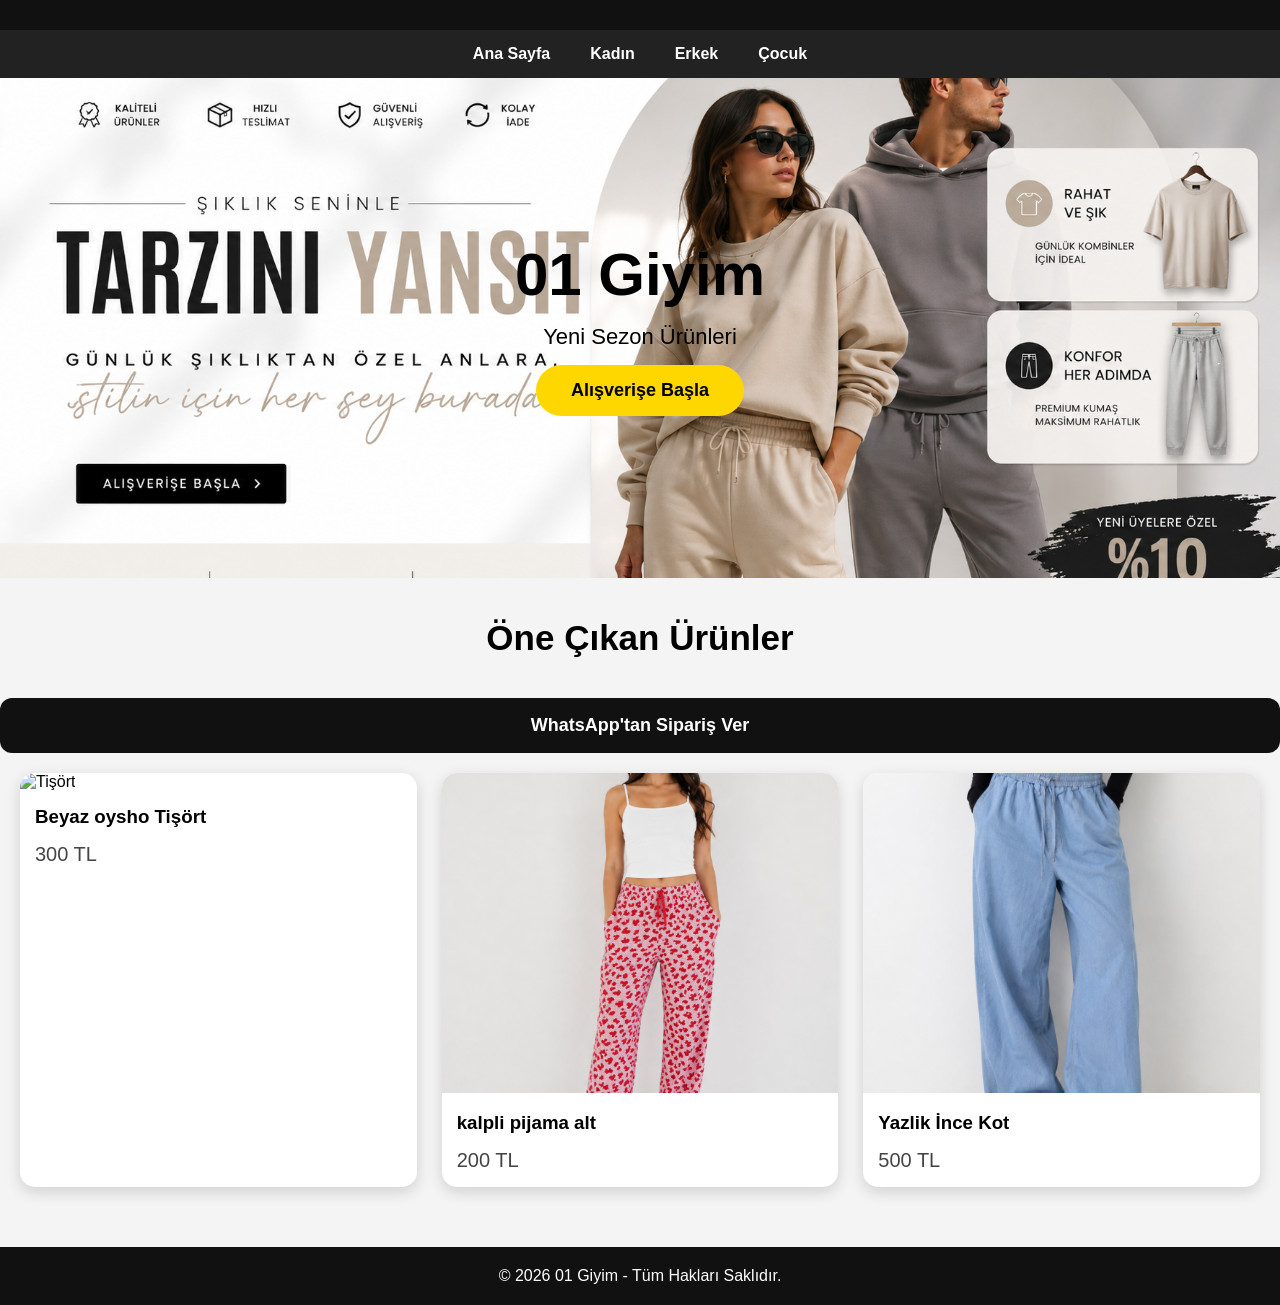
==== index.html @ 40dc07f4 "Add files via upload" ====
<!DOCTYPE html>
<html lang="tr">
<head>
<meta charset="UTF-8">
<meta name="viewport" content="width=device-width, initial-scale=1.0">
<title>01 Giyim</title>
<link rel="stylesheet" href="style.css">
</head>

<body>

<header class="header">
  



  
    </div>
</header>

<nav class="menu">
    <a href="index.html">Ana Sayfa</a>
    <a href="kadin.html">Kadın</a>
    <a href="erkek.html">Erkek</a>
    <a href="cocuk.html">Çocuk</a>
</nav>

<section class="banner">
    <h1>01 Giyim</h1>
    <p>Yeni Sezon Ürünleri</p>
    <button>Alışverişe Başla</button>
</section>

<h2 class="baslik">Öne Çıkan Ürünler</h2>

<a class="wp-btn"
href="https://wa.me/905469184801?text=Merhaba,%20sipariş%20vermek%20istiyorum."
target="_blank">
    WhatsApp'tan Sipariş Ver
</a>

<div class="products">

<div class="card">

<img src="tisort.jpg" alt="Tişört">
<h3>Beyaz oysho Tişört</h3>
<p>300 TL</p>
</div>



<div class="card">
<img src="kalpli-pijama-alt.jpg" alt="Kalpli Pijama Alt">
<h3>kalpli pijama alt</h3>
<p>200 TL</p>
</div>

<div class="card">
<img src="Yazlik-İnce-Kot.jpg" alt="Yazlık İnce Kot">
<h3>Yazlik İnce Kot</h3>
<p>500 TL</p>
</div>

</div>

<footer>
<p>© 2026 01 Giyim - Tüm Hakları Saklıdır.</p>
</footer>

<script src="script.js"></script>

</body>
</html>
---- style.css ----
*{
margin:0;
padding:0;
box-sizing:border-box;
font-family:Arial,sans-serif;
}

body{
background:#f4f4f4;
}

.header{
background:#111;
color:white;
display:flex;
justify-content:space-between;
align-items:center;
padding:15px 20px;
position:sticky;
top:0;
z-index:1000;
}

.logo{
font-size:28px;
font-weight:bold;
color:#FFD700;
}

.search input{
width:300px;
padding:10px;
border:none;
border-radius:25px;
outline:none;
}

.icons{
    position:absolute;
    right:20px;
    top:50%;
    transform:translateY(-50%);
    font-size:30px;
}

.menu{
background:#222;
display:flex;
justify-content:center;
padding:15px;
}

.menu a{
color:white;
text-decoration:none;
margin:0 20px;
font-weight:bold;
transition:.3s;
}

.menu a:hover{
color:#FFD700;
}

.banner{
    background-image: url("banner.png");
    background-size: cover;
    background-position: center;
    background-repeat: no-repeat;
    height: 500px;

    display: flex;
    flex-direction: column;
    justify-content: center;
    align-items: center;
}

.banner h1{
font-size:60px;
}

.banner p{
font-size:22px;
margin:15px;
}

.banner button{
background:#FFD700;
border:none;
padding:15px 35px;
border-radius:30px;
font-size:18px;
cursor:pointer;
font-weight:bold;
}

.baslik{
text-align:center;
margin:40px 0;
font-size:35px;
}

.products{
display:grid;
grid-template-columns:repeat(auto-fit,minmax(250px,1fr));
gap:25px;
padding:20px;
}

.card{
background:white;
border-radius:15px;
overflow:hidden;
box-shadow:0 5px 15px rgba(0,0,0,.15);
transition:.3s;
}

.card:hover{
transform:translateY(-8px);
}

.card img{
width:100%;
height:320px;
object-fit:cover;
}

.card h3{
padding:15px;
}

.card p{
padding:0 15px 15px;
font-size:20px;
color:#444;
}

.card button{
width:90%;
margin:15px;
padding:12px;
background:#111;
color:white;
border:none;
border-radius:10px;
cursor:pointer;
font-size:16px;
}

.card button:hover{
background:#FFD700;
color:black;
}

footer{
background:#111;
color:white;
text-align:center;
padding:20px;
margin-top:40px;
}

@media(max-width:768px){

.header{
    width:100%;
    height:220px;

    background:url("logo.png") center center no-repeat;
    background-size:cover;

    position:relative;

    display:flex;
    justify-content:center;
    align-items:center;
}
  

.search input{
width:100%;
}

.menu{
flex-wrap:wrap;
}

.menu a{
margin:8px;
}

.banner h1{
font-size:38px;
}

.banner p{
font-size:18px;
}

}
.logo img{
    width:140px;
    height:auto;
    display:block;
}
.search{
    position:absolute;
    left:50%;
    top:50%;
    transform:translate(-50%,-50%);
}
.wp-btn{
    display:flex;
    align-items:center;
    justify-content:center;
    width:100%;
    height:55px;
    background:#111;
    color:#fff;
    text-decoration:none;
    border-radius:12px;
    font-size:18px;
    font-weight:600;
    margin-top:15px;
    transition:.2s;
}

.wp-btn:hover{
    background:#222;
}
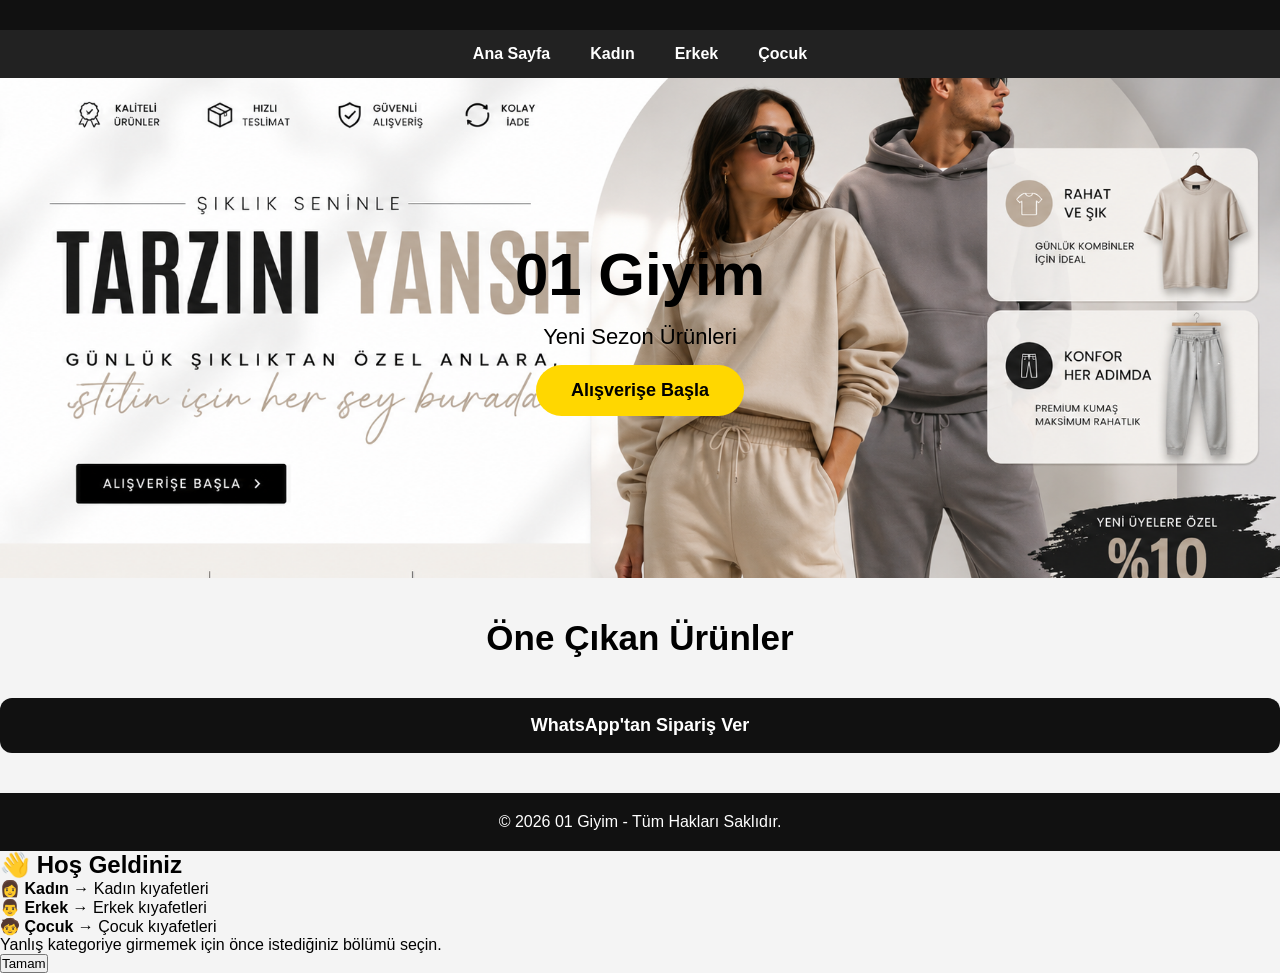
==== commit 788409f4: "Update" ====
--- a/index.html
+++ b/index.html
@@ -39,28 +39,7 @@
     WhatsApp'tan Sipariş Ver
 </a>
 
-<div class="products">
 
-<div class="card">
-
-<img src="tisort.jpg" alt="Tişört">
-<h3>Beyaz oysho Tişört</h3>
-<p>300 TL</p>
-</div>
-
-
-
-<div class="card">
-<img src="kalpli-pijama-alt.jpg" alt="Kalpli Pijama Alt">
-<h3>kalpli pijama alt</h3>
-<p>200 TL</p>
-</div>
-
-<div class="card">
-<img src="Yazlik-İnce-Kot.jpg" alt="Yazlık İnce Kot">
-<h3>Yazlik İnce Kot</h3>
-<p>500 TL</p>
-</div>
 
 </div>
 
@@ -69,6 +48,21 @@
 </footer>
 
 <script src="script.js"></script>
+</body>
+<div id="uyari" class="uyari">
+  <div class="uyari-kutu">
+    <h2>👋 Hoş Geldiniz</h2>
+    <p><b>👩 Kadın</b> → Kadın kıyafetleri</p>
+    <p><b>👨 Erkek</b> → Erkek kıyafetleri</p>
+    <p><b>🧒 Çocuk</b> → Çocuk kıyafetleri</p>
+    <p>Yanlış kategoriye girmemek için önce istediğiniz bölümü seçin.</p>
+    <button onclick="kapatUyari()">Tamam</button>
+  </div>
+</div>
 
-</body>
+<script>
+function kapatUyari() {
+  document.getElementById("uyari").style.display = "none";
+}
+</script>
 </html>
